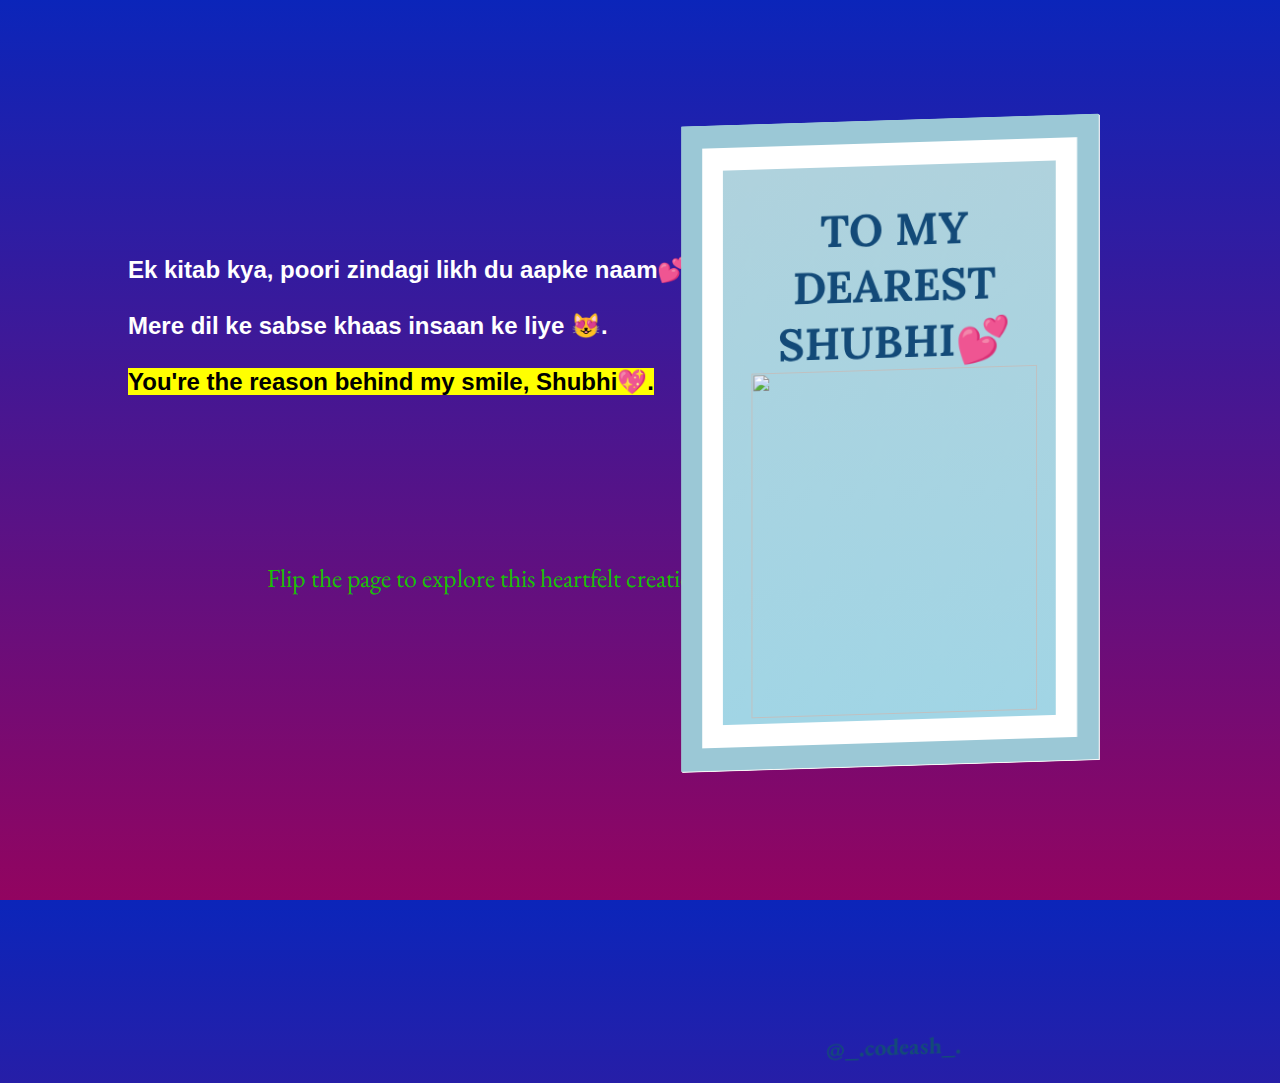
==== book.html @ 94b57025 "first commit" ====
<!DOCTYPE html>
<html lang="en">

<head>
    <meta charset="UTF-8" />
    <meta name="viewport" content="width=device-width, initial-scale=1.0" />
    <title>For You, Shubhi</title>
    <link rel="stylesheet" href="style.css" />
</head>

<body>
    <div class="motive">
        <h2>
            Ek kitab kya, poori zindagi likh du aapke naam💕<br /><br />
            Mere dil ke sabse khaas insaan ke liye 😻.<br /><br />
            <span>You're the reason behind my smile, Shubhi💖.</span>
        </h2>
    </div>
    <div class="instruction">Flip the page to explore this heartfelt creation.</div>
    <div class="book">
        <div class="cover-front page" onclick="movePage(this, 1)">
            <h1>To My Dearest Shubhi💕</h1>
            <img src="/IMG_5274.JPG" height="350" width="290" alt="" />
            <div class="hat"><i class="fa-pied-piper-hat fab"></i></div>
            <br /><br /><br /><br /><br />
            <h2>@_.codeash_.</h2>
        </div>
        <div class="cover-front page" onclick="movePage(this, 2)"></div>
        <div class="text-page page" onclick="movePage(this, 3)">
            <p>Dear Shubhi, this is specially for you 🤞💖</p>
            <p>
                "Har lamha jo aapke saath bita ho, woh mere liye kisi khubsurat kahani ke jaise hai. 🥹<br />
                Zindagi ke iss safar mein, kya aap mujhe apna humsafar banane ka mauka denge? 🫀💕"
            </p>
            <iframe width="360" height="215" src="https://www.youtube.com/embed/_iktURk0X-A?si=VjSw03MWgZimF5ju"
                title="YouTube video player" frameborder="0"
                allow="accelerometer; autoplay; clipboard-write; encrypted-media; gyroscope; picture-in-picture; web-share"
                referrerpolicy="strict-origin-when-cross-origin" allowfullscreen></iframe>
            <br /><br />
            <p>Note: Play the video and feel the moment before reading further.</p>
            <br /><br /><br />
            <p>Turn the page for more...</p>
        </div>
        <div class="text-page page" onclick="movePage(this, 4)">
            <p>
                Aapke aane se meri zindagi mein khushi ki lehar aayi hai.<br />
                Kabhi socha nahi tha ki aap mere dil ke itne kareeb ho jaoge 🥹.<br />
                Shubhi, tum meri zindagi ki sabse special person ho! 💕
            </p>
            <p>
                Tumse baat karna mera din banata hai aur muskurana aur aasaan ho jata hai. 🤞<br />
                Tum meri duniya ho, aur mein hamesha tumhare saath khush rehna chahta hoon 😭💖.
            </p>
        </div>
        <div class="text-page page" onclick="movePage(this, 5)">
            <p>
                Ek chhoti si shayari: <br />
                "Aapke muskaan ki roshni mere dil ko roshan karti hai,<br />
                Kya aap meri kahani ka hamesha ka hissa banengi?" 😘
            </p>
            <p>
                Tumse baat karke lagta hai jaise ek nayi duniya mil gayi hai.<br />
                Tumhare bina ab zindagi adhoori lagti hai, Shubhi. 💕
            </p>
            <p>
                Tum meri duniya ho, aur hamesha rahogi. ❤️
            </p>
        </div>
        <div class="text-page page" onclick="movePage(this, 6)">
            <p>
                Tum meri zindagi ka sabse anmol hissa ho, Shubhi.<br />
                Aapka hona meri duniya ko pura karta hai. 🥺💕<br />
                Mere dil mein aap hamesha ke liye ho. ❤️
            </p>
            <p>
                Tumhari muskaan ke bina, meri duniya adhoori lagti hai.<br />
                Aap mere liye sab kuch ho aur hamesha rahogi. 🤞💖
            </p>
        </div>
        <div class="text-page page">
            <p>
                Shubhi, ek baat yaad rakhna—mein hamesha tumhara saath dunga.<br />
                Tum meri khushi ho, meri zindagi ho, aur mera sab kuch ho. ❤️
            </p>
            <p>.....This is not the end, but just the beginning.</p>
            <h2>Shubhi ji, will you accept my love? 🥹</h2>
            <h2>Please reply and make my day. ❤️</h2>
            <br />
            <img src="https://media.tenor.com/zGm5acSjHCIAAAAM/cat-begging.gif" />
            <button id="botao1">Yes, Sanjuuu🥺</button>
        </div>
        <div class="page"></div>
        <!-- Additional blank pages -->
    </div>
    <script>
        document.getElementById("botao1").addEventListener("click", function () {
            alert("You're always in my heart, Shubhi❤️. Drop me a message whenever you're free.");
        });
    </script>
    <script src="script.js"></script>
</body>

</html>
---- style.css ----
@import url("https://fonts.googleapis.com/css2?family=Lora&display=swap");
@import url("https://fonts.googleapis.com/css2?family=EB+Garamond&display=swap");

* {
    margin: 0;
    box-sizing: border-box;
}

.instruction,
.book {
    position: absolute;
    top: 50%;
    left: 50%;
    transform: translate(-50%, -50%);
}

body {
    width: 100%;
    height: 100vh;
    /* min-width: 900px;
  min-height: 700px; */
    background: linear-gradient(rgba(2, 29, 183, 0.963), rgb(146, 4, 96));
    position: relative;
}

#botao1 {
    background: rgba(68, 166, 158, 0.406);
    color: white;
    padding: 10px;
    margin-top: 60px;
}

.motive {
    margin-left: 10%;
    padding-top: 20%;
    color: white;
    font-family: Arial, Helvetica, sans-serif;
}

.motive span {
    background: yellow;
    color: black;
}

.book {
    width: 930px;
    height: 654.5px;
    transform: translate(-50%, -50%) rotatex(10deg) rotatey(-10deg);
    transform-style: preserve-3d;
}

.page {
    width: 423.5px;
    height: 654.5px;
    background: #84ca14;
    position: absolute;
    top: 0;
    right: 0;
    transition: transform 1s;
}

.page:nth-child(1) {
    padding: 5% 4% 4% 5%;
    transform-origin: 0% 50%;
    transform: translatez(-1px);
    background: #011217;
}

.left-side:nth-child(1) {
    transform: translatez(1px) rotatey(-180deg);
}

.page:nth-child(2) {
    padding: 5% 5% 4% 4%;
    transform-origin: 100% 50%;
    transform: translatez(-2px) scalex(-1) translatex(100%);
    background: #9bc8d6;
}

.left-side:nth-child(2) {
    transform: translatez(2px) scalex(-1) translatex(100%) rotatey(180deg);
}

.page:nth-child(3) {
    padding: 5% 4% 4% 5%;
    transform-origin: 0% 50%;
    transform: translatez(-3px);
    background: #f5f5f5;
}

.left-side:nth-child(3) {
    transform: translatez(3px) rotatey(-180deg);
}

.page:nth-child(4) {
    padding: 5% 5% 4% 4%;
    transform-origin: 100% 50%;
    transform: translatez(-4px) scalex(-1) translatex(100%);
    background: #f5f5f5;
}

.left-side:nth-child(4) {
    transform: translatez(4px) scalex(-1) translatex(100%) rotatey(180deg);
}

.page:nth-child(5) {
    padding: 5% 4% 4% 5%;
    transform-origin: 0% 50%;
    transform: translatez(-5px);
    background: #f5f5f5;
}

.left-side:nth-child(5) {
    transform: translatez(5px) rotatey(-180deg);
}

.page:nth-child(6) {
    padding: 5% 5% 4% 4%;
    transform-origin: 100% 50%;
    transform: translatez(-6px) scalex(-1) translatex(100%);
    background: #f5f5f5;
}

.left-side:nth-child(6) {
    transform: translatez(6px) scalex(-1) translatex(100%) rotatey(180deg);
}

.page:nth-child(7) {
    padding: 5% 4% 4% 5%;
    transform-origin: 0% 50%;
    transform: translatez(-7px);
    background: #f5f5f5;
}

.left-side:nth-child(7) {
    transform: translatez(7px) rotatey(-180deg);
}

.page:nth-child(8) {
    padding: 5% 5% 4% 4%;
    transform-origin: 100% 50%;
    transform: translatez(-8px) scalex(-1) translatex(100%);
    background: #f5f5f5;
}

.left-side:nth-child(8) {
    transform: translatez(8px) scalex(-1) translatex(100%) rotatey(180deg);
}

.page:nth-child(9) {
    padding: 5% 4% 4% 5%;
    transform-origin: 0% 50%;
    transform: translatez(-9px);
    background: #f5f5f5;
}

.left-side:nth-child(9) {
    transform: translatez(9px) rotatey(-180deg);
}

.page:nth-child(10) {
    padding: 5% 5% 4% 4%;
    transform-origin: 100% 50%;
    transform: translatez(-10px) scalex(-1) translatex(100%);
    background: #ccc;
}

.left-side:nth-child(10) {
    transform: translatez(10px) scalex(-1) translatex(100%) rotatey(180deg);
}

.page:nth-child(11) {
    padding: 5% 4% 4% 5%;
    transform-origin: 0% 50%;
    transform: translatez(-11px);
    background: #ccc;
}

.left-side:nth-child(11) {
    transform: translatez(11px) rotatey(-180deg);
}

.page:nth-child(12) {
    padding: 5% 5% 4% 4%;
    transform-origin: 100% 50%;
    transform: translatez(-12px) scalex(-1) translatex(100%);
    background: #ccc;
}

.left-side:nth-child(12) {
    transform: translatez(12px) scalex(-1) translatex(100%) rotatey(180deg);
}

.page:nth-child(13) {
    padding: 5% 4% 4% 5%;
    transform-origin: 0% 50%;
    transform: translatez(-13px);
    background: #ccc;
}

.left-side:nth-child(13) {
    transform: translatez(13px) rotatey(-180deg);
}

.page:nth-child(14) {
    padding: 5% 5% 4% 4%;
    transform-origin: 100% 50%;
    transform: translatez(-14px) scalex(-1) translatex(100%);
    background: #ccc;
}

.left-side:nth-child(14) {
    transform: translatez(14px) scalex(-1) translatex(100%) rotatey(180deg);
}

.page:nth-child(15) {
    padding: 5% 4% 4% 5%;
    transform-origin: 0% 50%;
    transform: translatez(-15px);
    background: #ccc;
}

.left-side:nth-child(15) {
    transform: translatez(15px) rotatey(-180deg);
}

::selection {
    color: rgb(0, 0, 0);
    background: yellow;
}

.page:nth-child(16) {
    padding: 5% 5% 4% 4%;
    transform-origin: 100% 50%;
    transform: translatez(-16px) scalex(-1) translatex(100%);
    background: #ccc;
}

.left-side:nth-child(16) {
    transform: translatez(16px) scalex(-1) translatex(100%) rotatey(180deg);
}

.page:nth-child(17) {
    padding: 5% 4% 4% 5%;
    transform-origin: 0% 50%;
    transform: translatez(-17px);
    background: #ccc;
}

.left-side:nth-child(17) {
    transform: translatez(17px) rotatey(-180deg);
}

.page:nth-child(18) {
    padding: 5% 5% 4% 4%;
    transform-origin: 100% 50%;
    transform: translatez(-18px) scalex(-1) translatex(100%);
    background: #ccc;
}

.left-side:nth-child(18) {
    transform: translatez(18px) scalex(-1) translatex(100%) rotatey(180deg);
}

.page:nth-child(19) {
    padding: 5% 4% 4% 5%;
    transform-origin: 0% 50%;
    transform: translatez(-19px);
    background: #ccc;
}

.left-side:nth-child(19) {
    transform: translatez(19px) rotatey(-180deg);
}

.page:nth-child(20) {
    padding: 5% 5% 4% 4%;
    transform-origin: 100% 50%;
    transform: translatez(-20px) scalex(-1) translatex(100%);
    background: #f5f5f5;
}

.left-side:nth-child(20) {
    transform: translatez(20px) scalex(-1) translatex(100%) rotatey(180deg);
}

.page:nth-child(21) {
    padding: 5% 4% 4% 5%;
    transform-origin: 0% 50%;
    transform: translatez(-21px);
    background: #f5f5f5;
}

.left-side:nth-child(21) {
    transform: translatez(21px) rotatey(-180deg);
}

.page:nth-child(22) {
    padding: 5% 5% 4% 4%;
    transform-origin: 100% 50%;
    transform: translatez(-22px) scalex(-1) translatex(100%);
    background: #f5f5f5;
}

.left-side:nth-child(22) {
    transform: translatez(22px) scalex(-1) translatex(100%) rotatey(180deg);
}

.page:nth-child(23) {
    padding: 5% 4% 4% 5%;
    transform-origin: 0% 50%;
    transform: translatez(-23px);
    background: #f5f5f5;
}

.left-side:nth-child(23) {
    transform: translatez(23px) rotatey(-180deg);
}

.page:nth-child(24) {
    padding: 5% 5% 4% 4%;
    transform-origin: 100% 50%;
    transform: translatez(-24px) scalex(-1) translatex(100%);
    background: #f5f5f5;
}

.left-side:nth-child(24) {
    transform: translatez(24px) scalex(-1) translatex(100%) rotatey(180deg);
}

.page:nth-child(25) {
    padding: 5% 4% 4% 5%;
    transform-origin: 0% 50%;
    transform: translatez(-25px);
    background: #f5f5f5;
}

.left-side:nth-child(25) {
    transform: translatez(25px) rotatey(-180deg);
}

.page:nth-child(26) {
    padding: 5% 5% 4% 4%;
    transform-origin: 100% 50%;
    transform: translatez(-26px) scalex(-1) translatex(100%);
    background: #f5f5f5;
}

.left-side:nth-child(26) {
    transform: translatez(26px) scalex(-1) translatex(100%) rotatey(180deg);
}

.page:nth-child(27) {
    padding: 5% 4% 4% 5%;
    transform-origin: 0% 50%;
    transform: translatez(-27px);
    background: #f5f5f5;
}

.left-side:nth-child(27) {
    transform: translatez(27px) rotatey(-180deg);
}

.page:nth-child(28) {
    padding: 5% 5% 4% 4%;
    transform-origin: 100% 50%;
    transform: translatez(-28px) scalex(-1) translatex(100%);
    background: #f5f5f5;
}

.left-side:nth-child(28) {
    transform: translatez(28px) scalex(-1) translatex(100%) rotatey(180deg);
}

.page:nth-child(29) {
    padding: 5% 4% 4% 5%;
    transform-origin: 0% 50%;
    transform: translatez(-29px);
    background: #f5f5f5;
}

.left-side:nth-child(29) {
    transform: translatez(29px) rotatey(-180deg);
}

.page:nth-child(30) {
    padding: 5% 5% 4% 4%;
    transform-origin: 100% 50%;
    transform: translatez(-30px) scalex(-1) translatex(100%);
    background: #ccc;
}

.left-side:nth-child(30) {
    transform: translatez(30px) scalex(-1) translatex(100%) rotatey(180deg);
}

.page:nth-child(31) {
    padding: 5% 4% 4% 5%;
    transform-origin: 0% 50%;
    transform: translatez(-31px);
    background: #ccc;
}

.left-side:nth-child(31) {
    transform: translatez(31px) rotatey(-180deg);
}

.page:nth-child(32) {
    padding: 5% 5% 4% 4%;
    transform-origin: 100% 50%;
    transform: translatez(-32px) scalex(-1) translatex(100%);
    background: #ccc;
}

.left-side:nth-child(32) {
    transform: translatez(32px) scalex(-1) translatex(100%) rotatey(180deg);
}

.page:nth-child(33) {
    padding: 5% 4% 4% 5%;
    transform-origin: 0% 50%;
    transform: translatez(-33px);
    background: #ccc;
}

.left-side:nth-child(33) {
    transform: translatez(33px) rotatey(-180deg);
}

.page:nth-child(34) {
    padding: 5% 5% 4% 4%;
    transform-origin: 100% 50%;
    transform: translatez(-34px) scalex(-1) translatex(100%);
    background: #ccc;
}

.left-side:nth-child(34) {
    transform: translatez(34px) scalex(-1) translatex(100%) rotatey(180deg);
}

.page:nth-child(35) {
    padding: 5% 4% 4% 5%;
    transform-origin: 0% 50%;
    transform: translatez(-35px);
    background: #ccc;
}

.left-side:nth-child(35) {
    transform: translatez(35px) rotatey(-180deg);
}

.page:nth-child(36) {
    padding: 5% 5% 4% 4%;
    transform-origin: 100% 50%;
    transform: translatez(-36px) scalex(-1) translatex(100%);
    background: #ccc;
}

.left-side:nth-child(36) {
    transform: translatez(36px) scalex(-1) translatex(100%) rotatey(180deg);
}

.page:nth-child(37) {
    padding: 5% 4% 4% 5%;
    transform-origin: 0% 50%;
    transform: translatez(-37px);
    background: #ccc;
}

.left-side:nth-child(37) {
    transform: translatez(37px) rotatey(-180deg);
}

.page:nth-child(38) {
    padding: 5% 5% 4% 4%;
    transform-origin: 100% 50%;
    transform: translatez(-38px) scalex(-1) translatex(100%);
    background: #ccc;
}

.left-side:nth-child(38) {
    transform: translatez(38px) scalex(-1) translatex(100%) rotatey(180deg);
}

.page:nth-child(39) {
    padding: 5% 4% 4% 5%;
    transform-origin: 0% 50%;
    transform: translatez(-39px);
    background: #ccc;
}

.left-side:nth-child(39) {
    transform: translatez(39px) rotatey(-180deg);
}

.page:nth-child(40) {
    padding: 5% 5% 4% 4%;
    transform-origin: 100% 50%;
    transform: translatez(-40px) scalex(-1) translatex(100%);
    background: #f5f5f5;
}

.left-side:nth-child(40) {
    transform: translatez(40px) scalex(-1) translatex(100%) rotatey(180deg);
}

.page:nth-child(41) {
    padding: 5% 4% 4% 5%;
    transform-origin: 0% 50%;
    transform: translatez(-41px);
    background: #f5f5f5;
}

.left-side:nth-child(41) {
    transform: translatez(41px) rotatey(-180deg);
}

.page:nth-child(42) {
    padding: 5% 5% 4% 4%;
    transform-origin: 100% 50%;
    transform: translatez(-42px) scalex(-1) translatex(100%);
    background: #f5f5f5;
}

.left-side:nth-child(42) {
    transform: translatez(42px) scalex(-1) translatex(100%) rotatey(180deg);
}

.page:nth-child(43) {
    padding: 5% 4% 4% 5%;
    transform-origin: 0% 50%;
    transform: translatez(-43px);
    background: #f5f5f5;
}

.left-side:nth-child(43) {
    transform: translatez(43px) rotatey(-180deg);
}

.page:nth-child(44) {
    padding: 5% 5% 4% 4%;
    transform-origin: 100% 50%;
    transform: translatez(-44px) scalex(-1) translatex(100%);
    background: #f5f5f5;
}

.left-side:nth-child(44) {
    transform: translatez(44px) scalex(-1) translatex(100%) rotatey(180deg);
}

.page:nth-child(45) {
    padding: 5% 4% 4% 5%;
    transform-origin: 0% 50%;
    transform: translatez(-45px);
    background: #f5f5f5;
}

.left-side:nth-child(45) {
    transform: translatez(45px) rotatey(-180deg);
}

.page:nth-child(46) {
    padding: 5% 5% 4% 4%;
    transform-origin: 100% 50%;
    transform: translatez(-46px) scalex(-1) translatex(100%);
    background: #f5f5f5;
}

.left-side:nth-child(46) {
    transform: translatez(46px) scalex(-1) translatex(100%) rotatey(180deg);
}

.page:nth-child(47) {
    padding: 5% 4% 4% 5%;
    transform-origin: 0% 50%;
    transform: translatez(-47px);
    background: #f5f5f5;
}

.left-side:nth-child(47) {
    transform: translatez(47px) rotatey(-180deg);
}

.page:nth-child(48) {
    padding: 5% 5% 4% 4%;
    transform-origin: 100% 50%;
    transform: translatez(-48px) scalex(-1) translatex(100%);
    background: #f5f5f5;
}

.left-side:nth-child(48) {
    transform: translatez(48px) scalex(-1) translatex(100%) rotatey(180deg);
}

.page:nth-child(49) {
    padding: 5% 4% 4% 5%;
    transform-origin: 0% 50%;
    transform: translatez(-49px);
    background: #f5f5f5;
}

.left-side:nth-child(49) {
    transform: translatez(49px) rotatey(-180deg);
}

.page:nth-child(50) {
    padding: 5% 5% 4% 4%;
    transform-origin: 100% 50%;
    transform: translatez(-50px) scalex(-1) translatex(100%);
    background: #ccc;
}

.left-side:nth-child(50) {
    transform: translatez(50px) scalex(-1) translatex(100%) rotatey(180deg);
}

.page:nth-child(51) {
    padding: 5% 4% 4% 5%;
    transform-origin: 0% 50%;
    transform: translatez(-51px);
    background: #ccc;
}

.left-side:nth-child(51) {
    transform: translatez(51px) rotatey(-180deg);
}

.page:nth-child(52) {
    padding: 5% 5% 4% 4%;
    transform-origin: 100% 50%;
    transform: translatez(-52px) scalex(-1) translatex(100%);
    background: #ccc;
}

.left-side:nth-child(52) {
    transform: translatez(52px) scalex(-1) translatex(100%) rotatey(180deg);
}

.page:nth-child(53) {
    padding: 5% 4% 4% 5%;
    transform-origin: 0% 50%;
    transform: translatez(-53px);
    background: #ccc;
}

.left-side:nth-child(53) {
    transform: translatez(53px) rotatey(-180deg);
}

.page:nth-child(54) {
    padding: 5% 5% 4% 4%;
    transform-origin: 100% 50%;
    transform: translatez(-54px) scalex(-1) translatex(100%);
    background: #ccc;
}

.left-side:nth-child(54) {
    transform: translatez(54px) scalex(-1) translatex(100%) rotatey(180deg);
}

.page:nth-child(55) {
    padding: 5% 4% 4% 5%;
    transform-origin: 0% 50%;
    transform: translatez(-55px);
    background: #ccc;
}

.left-side:nth-child(55) {
    transform: translatez(55px) rotatey(-180deg);
}

.page:nth-child(56) {
    padding: 5% 5% 4% 4%;
    transform-origin: 100% 50%;
    transform: translatez(-56px) scalex(-1) translatex(100%);
    background: #ccc;
}

.left-side:nth-child(56) {
    transform: translatez(56px) scalex(-1) translatex(100%) rotatey(180deg);
}

.page:nth-child(57) {
    padding: 5% 4% 4% 5%;
    transform-origin: 0% 50%;
    transform: translatez(-57px);
    background: #ccc;
}

.left-side:nth-child(57) {
    transform: translatez(57px) rotatey(-180deg);
}

.page:nth-child(58) {
    padding: 5% 5% 4% 4%;
    transform-origin: 100% 50%;
    transform: translatez(-58px) scalex(-1) translatex(100%);
    background: #ccc;
}

.left-side:nth-child(58) {
    transform: translatez(58px) scalex(-1) translatex(100%) rotatey(180deg);
}

.page:nth-child(59) {
    padding: 5% 4% 4% 5%;
    transform-origin: 0% 50%;
    transform: translatez(-59px);
    background: #ccc;
}

.left-side:nth-child(59) {
    transform: translatez(59px) rotatey(-180deg);
}

.page:nth-child(60) {
    padding: 5% 5% 4% 4%;
    transform-origin: 100% 50%;
    transform: translatez(-60px) scalex(-1) translatex(100%);
    background: #f5f5f5;
}

.left-side:nth-child(60) {
    transform: translatez(60px) scalex(-1) translatex(100%) rotatey(180deg);
}

.page:nth-child(61) {
    padding: 5% 4% 4% 5%;
    transform-origin: 0% 50%;
    transform: translatez(-61px);
    background: #f5f5f5;
}

.left-side:nth-child(61) {
    transform: translatez(61px) rotatey(-180deg);
}

.page:nth-child(62) {
    padding: 5% 5% 4% 4%;
    transform-origin: 100% 50%;
    transform: translatez(-62px) scalex(-1) translatex(100%);
    background: #f5f5f5;
}

.left-side:nth-child(62) {
    transform: translatez(62px) scalex(-1) translatex(100%) rotatey(180deg);
}

.page:nth-child(63) {
    padding: 5% 4% 4% 5%;
    transform-origin: 0% 50%;
    transform: translatez(-63px);
    background: #f5f5f5;
}

.left-side:nth-child(63) {
    transform: translatez(63px) rotatey(-180deg);
}

.page:nth-child(64) {
    padding: 5% 5% 4% 4%;
    transform-origin: 100% 50%;
    transform: translatez(-64px) scalex(-1) translatex(100%);
    background: #f5f5f5;
}

.left-side:nth-child(64) {
    transform: translatez(64px) scalex(-1) translatex(100%) rotatey(180deg);
}

.page:nth-child(65) {
    padding: 5% 4% 4% 5%;
    transform-origin: 0% 50%;
    transform: translatez(-65px);
    background: #f5f5f5;
}

.left-side:nth-child(65) {
    transform: translatez(65px) rotatey(-180deg);
}

.page:nth-child(66) {
    padding: 5% 5% 4% 4%;
    transform-origin: 100% 50%;
    transform: translatez(-66px) scalex(-1) translatex(100%);
    background: #f5f5f5;
}

.left-side:nth-child(66) {
    transform: translatez(66px) scalex(-1) translatex(100%) rotatey(180deg);
}

.page:nth-child(67) {
    padding: 5% 4% 4% 5%;
    transform-origin: 0% 50%;
    transform: translatez(-67px);
    background: #f5f5f5;
}

.left-side:nth-child(67) {
    transform: translatez(67px) rotatey(-180deg);
}

.page:nth-child(68) {
    padding: 5% 5% 4% 4%;
    transform-origin: 100% 50%;
    transform: translatez(-68px) scalex(-1) translatex(100%);
    background: #f5f5f5;
}

.left-side:nth-child(68) {
    transform: translatez(68px) scalex(-1) translatex(100%) rotatey(180deg);
}

.page:nth-child(69) {
    padding: 5% 4% 4% 5%;
    transform-origin: 0% 50%;
    transform: translatez(-69px);
    background: #f5f5f5;
}

.left-side:nth-child(69) {
    transform: translatez(69px) rotatey(-180deg);
}

.page:nth-child(70) {
    padding: 5% 5% 4% 4%;
    transform-origin: 100% 50%;
    transform: translatez(-70px) scalex(-1) translatex(100%);
    background: #ccc;
}

.left-side:nth-child(70) {
    transform: translatez(70px) scalex(-1) translatex(100%) rotatey(180deg);
}

.page:nth-child(71) {
    padding: 5% 4% 4% 5%;
    transform-origin: 0% 50%;
    transform: translatez(-71px);
    background: #ccc;
}

.left-side:nth-child(71) {
    transform: translatez(71px) rotatey(-180deg);
}

.page:nth-child(72) {
    padding: 5% 5% 4% 4%;
    transform-origin: 100% 50%;
    transform: translatez(-72px) scalex(-1) translatex(100%);
    background: #ccc;
}

.left-side:nth-child(72) {
    transform: translatez(72px) scalex(-1) translatex(100%) rotatey(180deg);
}

.page:nth-child(73) {
    padding: 5% 4% 4% 5%;
    transform-origin: 0% 50%;
    transform: translatez(-73px);
    background: #ccc;
}

.left-side:nth-child(73) {
    transform: translatez(73px) rotatey(-180deg);
}

.page:nth-child(74) {
    padding: 5% 5% 4% 4%;
    transform-origin: 100% 50%;
    transform: translatez(-74px) scalex(-1) translatex(100%);
    background: #ccc;
}

.left-side:nth-child(74) {
    transform: translatez(74px) scalex(-1) translatex(100%) rotatey(180deg);
}

.page:nth-child(75) {
    padding: 5% 4% 4% 5%;
    transform-origin: 0% 50%;
    transform: translatez(-75px);
    background: #ccc;
}

.left-side:nth-child(75) {
    transform: translatez(75px) rotatey(-180deg);
}

.page:nth-child(76) {
    padding: 5% 5% 4% 4%;
    transform-origin: 100% 50%;
    transform: translatez(-76px) scalex(-1) translatex(100%);
    background: #ccc;
}

.left-side:nth-child(76) {
    transform: translatez(76px) scalex(-1) translatex(100%) rotatey(180deg);
}

.page:nth-child(77) {
    padding: 5% 4% 4% 5%;
    transform-origin: 0% 50%;
    transform: translatez(-77px);
    background: #ccc;
}

.left-side:nth-child(77) {
    transform: translatez(77px) rotatey(-180deg);
}

.page:nth-child(78) {
    padding: 5% 5% 4% 4%;
    transform-origin: 100% 50%;
    transform: translatez(-78px) scalex(-1) translatex(100%);
    background: #ccc;
}

.left-side:nth-child(78) {
    transform: translatez(78px) scalex(-1) translatex(100%) rotatey(180deg);
}

.page:nth-child(79) {
    padding: 5% 4% 4% 5%;
    transform-origin: 0% 50%;
    transform: translatez(-79px);
    background: #ccc;
}

.left-side:nth-child(79) {
    transform: translatez(79px) rotatey(-180deg);
}

.page:nth-child(80) {
    padding: 5% 5% 4% 4%;
    transform-origin: 100% 50%;
    transform: translatez(-80px) scalex(-1) translatex(100%);
    background: #f5f5f5;
}

.left-side:nth-child(80) {
    transform: translatez(80px) scalex(-1) translatex(100%) rotatey(180deg);
}

.page:nth-child(81) {
    padding: 5% 4% 4% 5%;
    transform-origin: 0% 50%;
    transform: translatez(-81px);
    background: #f5f5f5;
}

.left-side:nth-child(81) {
    transform: translatez(81px) rotatey(-180deg);
}

.page:nth-child(82) {
    padding: 5% 5% 4% 4%;
    transform-origin: 100% 50%;
    transform: translatez(-82px) scalex(-1) translatex(100%);
    background: #f5f5f5;
}

.left-side:nth-child(82) {
    transform: translatez(82px) scalex(-1) translatex(100%) rotatey(180deg);
}

.page:nth-child(83) {
    padding: 5% 4% 4% 5%;
    transform-origin: 0% 50%;
    transform: translatez(-83px);
    background: #f5f5f5;
}

.left-side:nth-child(83) {
    transform: translatez(83px) rotatey(-180deg);
}

.page:nth-child(84) {
    padding: 5% 5% 4% 4%;
    transform-origin: 100% 50%;
    transform: translatez(-84px) scalex(-1) translatex(100%);
    background: #f5f5f5;
}

.left-side:nth-child(84) {
    transform: translatez(84px) scalex(-1) translatex(100%) rotatey(180deg);
}

.page:nth-child(85) {
    padding: 5% 4% 4% 5%;
    transform-origin: 0% 50%;
    transform: translatez(-85px);
    background: #f5f5f5;
}

.left-side:nth-child(85) {
    transform: translatez(85px) rotatey(-180deg);
}

.page:nth-child(86) {
    padding: 5% 5% 4% 4%;
    transform-origin: 100% 50%;
    transform: translatez(-86px) scalex(-1) translatex(100%);
    background: #f5f5f5;
}

.left-side:nth-child(86) {
    transform: translatez(86px) scalex(-1) translatex(100%) rotatey(180deg);
}

.page:nth-child(87) {
    padding: 5% 4% 4% 5%;
    transform-origin: 0% 50%;
    transform: translatez(-87px);
    background: #f5f5f5;
}

.left-side:nth-child(87) {
    transform: translatez(87px) rotatey(-180deg);
}

.page:nth-child(88) {
    padding: 5% 5% 4% 4%;
    transform-origin: 100% 50%;
    transform: translatez(-88px) scalex(-1) translatex(100%);
    background: #f5f5f5;
}

.left-side:nth-child(88) {
    transform: translatez(88px) scalex(-1) translatex(100%) rotatey(180deg);
}

.page:nth-child(89) {
    padding: 5% 4% 4% 5%;
    transform-origin: 0% 50%;
    transform: translatez(-89px);
    background: #f5f5f5;
}

.left-side:nth-child(89) {
    transform: translatez(89px) rotatey(-180deg);
}

.page:nth-child(90) {
    padding: 5% 5% 4% 4%;
    transform-origin: 100% 50%;
    transform: translatez(-90px) scalex(-1) translatex(100%);
    background: #ccc;
}

.left-side:nth-child(90) {
    transform: translatez(90px) scalex(-1) translatex(100%) rotatey(180deg);
}

.page:nth-child(91) {
    padding: 5% 4% 4% 5%;
    transform-origin: 0% 50%;
    transform: translatez(-91px);
    background: #ccc;
}

.left-side:nth-child(91) {
    transform: translatez(91px) rotatey(-180deg);
}

.page:nth-child(92) {
    padding: 5% 5% 4% 4%;
    transform-origin: 100% 50%;
    transform: translatez(-92px) scalex(-1) translatex(100%);
    background: #ccc;
}

.left-side:nth-child(92) {
    transform: translatez(92px) scalex(-1) translatex(100%) rotatey(180deg);
}

.page:nth-child(93) {
    padding: 5% 4% 4% 5%;
    transform-origin: 0% 50%;
    transform: translatez(-93px);
    background: #ccc;
}

.left-side:nth-child(93) {
    transform: translatez(93px) rotatey(-180deg);
}

.page:nth-child(94) {
    padding: 5% 5% 4% 4%;
    transform-origin: 100% 50%;
    transform: translatez(-94px) scalex(-1) translatex(100%);
    background: #ccc;
}

.left-side:nth-child(94) {
    transform: translatez(94px) scalex(-1) translatex(100%) rotatey(180deg);
}

.page:nth-child(95) {
    padding: 5% 4% 4% 5%;
    transform-origin: 0% 50%;
    transform: translatez(-95px);
    background: #ccc;
}

.left-side:nth-child(95) {
    transform: translatez(95px) rotatey(-180deg);
}

.page:nth-child(96) {
    padding: 5% 5% 4% 4%;
    transform-origin: 100% 50%;
    transform: translatez(-96px) scalex(-1) translatex(100%);
    background: #ccc;
}

.left-side:nth-child(96) {
    transform: translatez(96px) scalex(-1) translatex(100%) rotatey(180deg);
}

.page:nth-child(97) {
    padding: 5% 4% 4% 5%;
    transform-origin: 0% 50%;
    transform: translatez(-97px);
    background: #ccc;
}

.left-side:nth-child(97) {
    transform: translatez(97px) rotatey(-180deg);
}

.page:nth-child(98) {
    padding: 5% 5% 4% 4%;
    transform-origin: 100% 50%;
    transform: translatez(-98px) scalex(-1) translatex(100%);
    background: #ccc;
}

.left-side:nth-child(98) {
    transform: translatez(98px) scalex(-1) translatex(100%) rotatey(180deg);
}

.page:nth-child(99) {
    padding: 5% 4% 4% 5%;
    transform-origin: 0% 50%;
    transform: translatez(-99px);
    background: #ccc;
}

.left-side:nth-child(99) {
    transform: translatez(99px) rotatey(-180deg);
}

.page:nth-child(100) {
    padding: 5% 5% 4% 4%;
    transform-origin: 100% 50%;
    transform: translatez(-100px) scalex(-1) translatex(100%);
    background: #f5f5f5;
}

.left-side:nth-child(100) {
    transform: translatez(100px) scalex(-1) translatex(100%) rotatey(180deg);
}

.cover-front:nth-child(1) {
    text-align: center;
    background: linear-gradient(#afd2dd, #a1d5e5) 50% 50%/80% 86% no-repeat,
        linear-gradient(#ffffff, #ffffff) 50% 50%/90% 93% no-repeat,
        linear-gradient(#9bc8d6, #9bc8d6) no-repeat;
}

.cover-front:nth-child(1) h1 {
    font-family: "Lora", serif;
    font-size: 45px;
    color: #134a78;
    margin-top: 35px;
    text-transform: uppercase;
}

.cover-front:nth-child(1) h2 {
    font-family: "EB Garamond", serif;
    font-size: 24px;
    color: #134a78;
    position: relative;
    top: 40%;
}

.cover-front:nth-child(1) .hat {
    font-size: 100px;
    color: #134a78;
    position: relative;
    top: 3%;
}

p {
    margin-bottom: 4%;
    font-family: "EB Garamond", serif;
    font-size: 16px;
}

.page:nth-child(3) p:first-of-type:first-letter {
    font-size: 32px;
}

.instruction {
    left: calc(50% - 150px);
    font-size: 26px;
    font-family: "EB Garamond", serif;
    color: rgba(22, 199, 2, 0.998);
    box-sizing: border-box;
    border-radius: 2px solid red;
    padding: 10px 15px;
    margin-top: 10%;
}

@media screen and (max-width:500px) {
    body {
        width: 100vw;
    }

    .motive {
        position: relative;
        margin: 4%;
        padding-top: 2%;
        width: 100vw;

    }

    .instruction {
        position: relative;
        top: auto;
        left: 61%;
    }

    .book {
        position: relative;
        left: 48%;
        width: 95%;

        /* transform: translate(0%, 0%) rotatex(10deg) rotatey(-10deg);
  transform-style: preserve-3d; */
    }

    .page {
        width: 100%;
    }

    .video {
        width: 95%;
    }
}
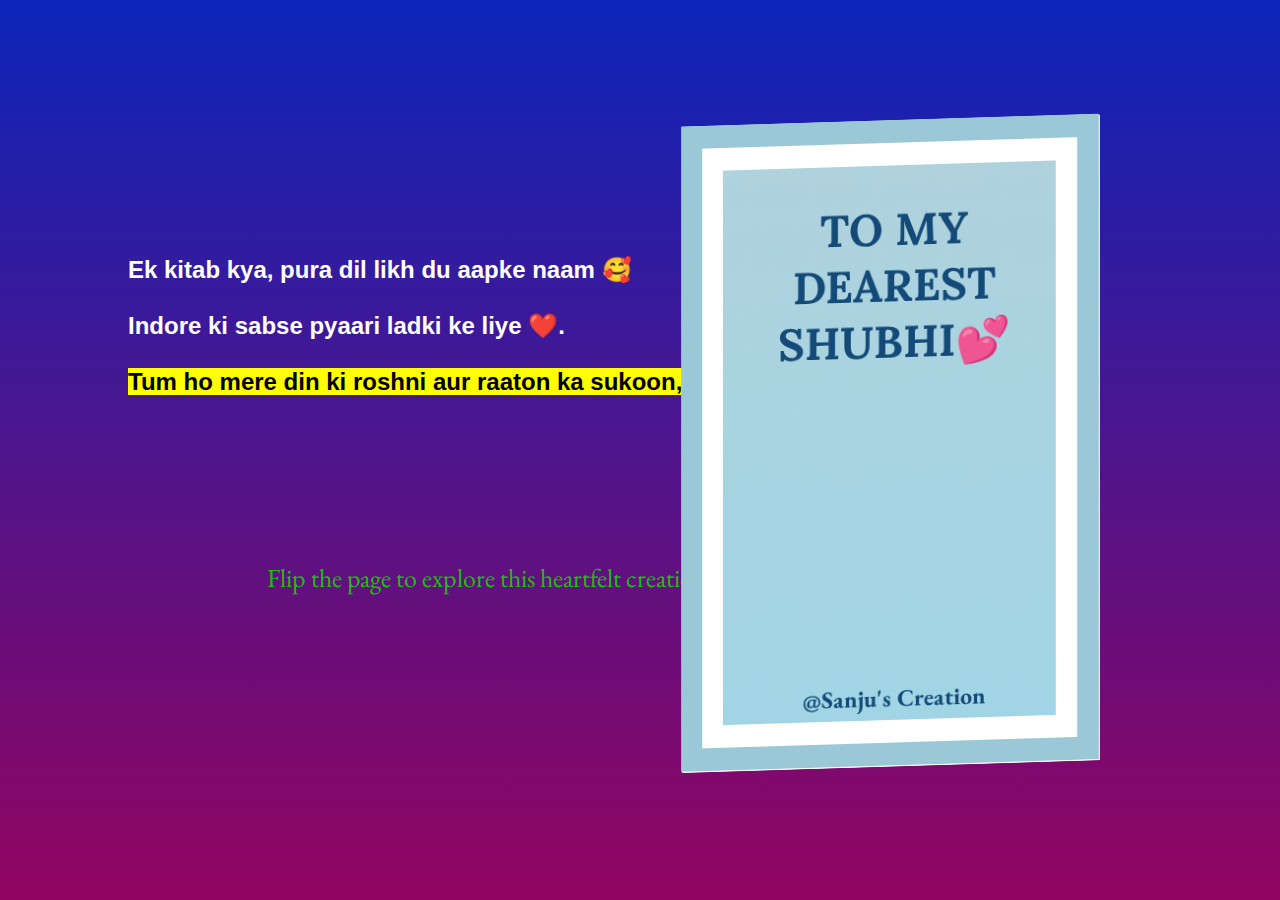
==== commit 33948c44: "add more page" ====
--- a/book.html
+++ b/book.html
@@ -11,26 +11,27 @@
 <body>
     <div class="motive">
         <h2>
-            Ek kitab kya, poori zindagi likh du aapke naam💕<br /><br />
-            Mere dil ke sabse khaas insaan ke liye 😻.<br /><br />
-            <span>You're the reason behind my smile, Shubhi💖.</span>
+            Ek kitab kya, pura dil likh du aapke naam 🥰<br /><br />
+            Indore ki sabse pyaari ladki ke liye ❤️.<br /><br />
+            <span>Tum ho mere din ki roshni aur raaton ka sukoon, Shubhi 💖.</span>
         </h2>
     </div>
     <div class="instruction">Flip the page to explore this heartfelt creation.</div>
     <div class="book">
         <div class="cover-front page" onclick="movePage(this, 1)">
             <h1>To My Dearest Shubhi💕</h1>
-            <img src="/IMG_5274.JPG" height="350" width="290" alt="" />
+            <!-- <img src="" height="350" width="290" alt="" /> -->
             <div class="hat"><i class="fa-pied-piper-hat fab"></i></div>
             <br /><br /><br /><br /><br />
-            <h2>@_.codeash_.</h2>
+            <h2>@Sanju's Creation</h2>
         </div>
         <div class="cover-front page" onclick="movePage(this, 2)"></div>
         <div class="text-page page" onclick="movePage(this, 3)">
             <p>Dear Shubhi, this is specially for you 🤞💖</p>
             <p>
-                "Har lamha jo aapke saath bita ho, woh mere liye kisi khubsurat kahani ke jaise hai. 🥹<br />
-                Zindagi ke iss safar mein, kya aap mujhe apna humsafar banane ka mauka denge? 🫀💕"
+                Aaj tak kisi se baat karke itna special feel nahi kiya jitna aapke saath karta hoon. ❤️<br />
+                Indore se jitni door ho, dil ke utne hi kareeb ho. 💕<br />
+                Kya aap hamesha ke liye mere saath rahna chahengi? 🫀
             </p>
             <iframe width="360" height="215" src="https://www.youtube.com/embed/_iktURk0X-A?si=VjSw03MWgZimF5ju"
                 title="YouTube video player" frameborder="0"
@@ -43,39 +44,46 @@
         </div>
         <div class="text-page page" onclick="movePage(this, 4)">
             <p>
-                Aapke aane se meri zindagi mein khushi ki lehar aayi hai.<br />
-                Kabhi socha nahi tha ki aap mere dil ke itne kareeb ho jaoge 🥹.<br />
-                Shubhi, tum meri zindagi ki sabse special person ho! 💕
+                Shubhi, tumhari baaton mein woh jaadu hai jo din banata hai. 😻<br />
+                Tumhara naam sunte hi chehre par muskaan aa jati hai. ❤️<br />
+                Kya tum mere saath ek naye safar ki shuruaat karogi? 💕
             </p>
             <p>
-                Tumse baat karna mera din banata hai aur muskurana aur aasaan ho jata hai. 🤞<br />
-                Tum meri duniya ho, aur mein hamesha tumhare saath khush rehna chahta hoon 😭💖.
-            </p>
+                Tum mere liye special ho, aur yeh kitab sirf tumhare liye hai. 🥹<br />
+                Aapka saath meri zindagi ko aur bhi khoobsurat banata hai.
         </div>
         <div class="text-page page" onclick="movePage(this, 5)">
             <p>
                 Ek chhoti si shayari: <br />
-                "Aapke muskaan ki roshni mere dil ko roshan karti hai,<br />
-                Kya aap meri kahani ka hamesha ka hissa banengi?" 😘
+                "Indore ki galiyon ki tarah ho tum, <br />
+                Har mod par ek nayi muskaan le aati ho tum." 🌟
             </p>
             <p>
-                Tumse baat karke lagta hai jaise ek nayi duniya mil gayi hai.<br />
-                Tumhare bina ab zindagi adhoori lagti hai, Shubhi. 💕
+                Tum mere din ki shuruaat ho aur raat ki akhir. 🥹<br />
+                Tumhare saath har moment perfect lagta hai. ❤️
             </p>
             <p>
-                Tum meri duniya ho, aur hamesha rahogi. ❤️
+                Shubhi, tum bas meri ho, aur hamesha rahogi. 💕
             </p>
         </div>
         <div class="text-page page" onclick="movePage(this, 6)">
             <p>
-                Tum meri zindagi ka sabse anmol hissa ho, Shubhi.<br />
-                Aapka hona meri duniya ko pura karta hai. 🥺💕<br />
-                Mere dil mein aap hamesha ke liye ho. ❤️
+                Tum meri duniya ho, Shubhi.<br />
+                Zindagi ke har pal mein tumhara hona ek blessing hai. 😍<br />
+                Tumhare bina sab kuch adhoora lagta hai. 💕
             </p>
             <p>
-                Tumhari muskaan ke bina, meri duniya adhoori lagti hai.<br />
-                Aap mere liye sab kuch ho aur hamesha rahogi. 🤞💖
+                "Shubhi, kya tum mujhe apne dil ka ek hissa banaogi?" ❤️<br />
+                Tumhari khushi meri priority hai, aur tum meri duniya ho.
             </p>
+        </div>
+        <div class="text-page page" onclick="movePage(this, 7)">
+            <p>
+            Remember our two-hour conversation? Every moment felt like a beautiful dream. Your laughter, your stories, and the way
+            you made me feel so special—I'll cherish it forever. And that sweet kiss you gave me, whispering 'sweetheart'—it was the
+            most magical moment of my life. I can't wait to create more memories with you, my love. 💖
+            </p>
+            
         </div>
         <div class="text-page page">
             <p>
@@ -100,4 +108,6 @@
     <script src="script.js"></script>
 </body>
 
+</html>
+
 </html>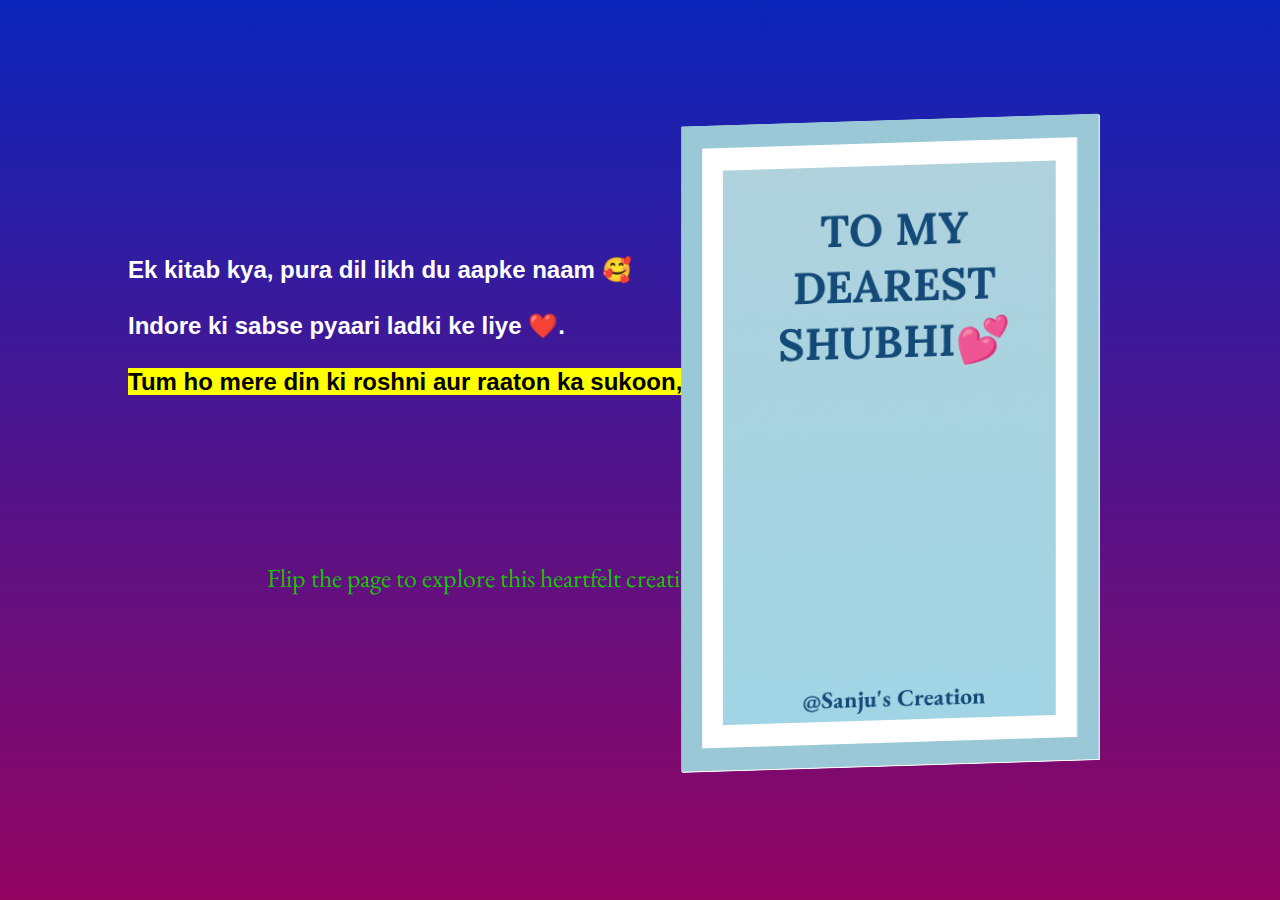
==== commit dbfcd68f: "first commit" ====
--- a/book.html
+++ b/book.html
@@ -77,14 +77,7 @@
                 Tumhari khushi meri priority hai, aur tum meri duniya ho.
             </p>
         </div>
-        <div class="text-page page" onclick="movePage(this, 7)">
-            <p>
-            Remember our two-hour conversation? Every moment felt like a beautiful dream. Your laughter, your stories, and the way
-            you made me feel so special—I'll cherish it forever. And that sweet kiss you gave me, whispering 'sweetheart'—it was the
-            most magical moment of my life. I can't wait to create more memories with you, my love. 💖
-            </p>
-            
-        </div>
+     
         <div class="text-page page">
             <p>
                 Shubhi, ek baat yaad rakhna—mein hamesha tumhara saath dunga.<br />
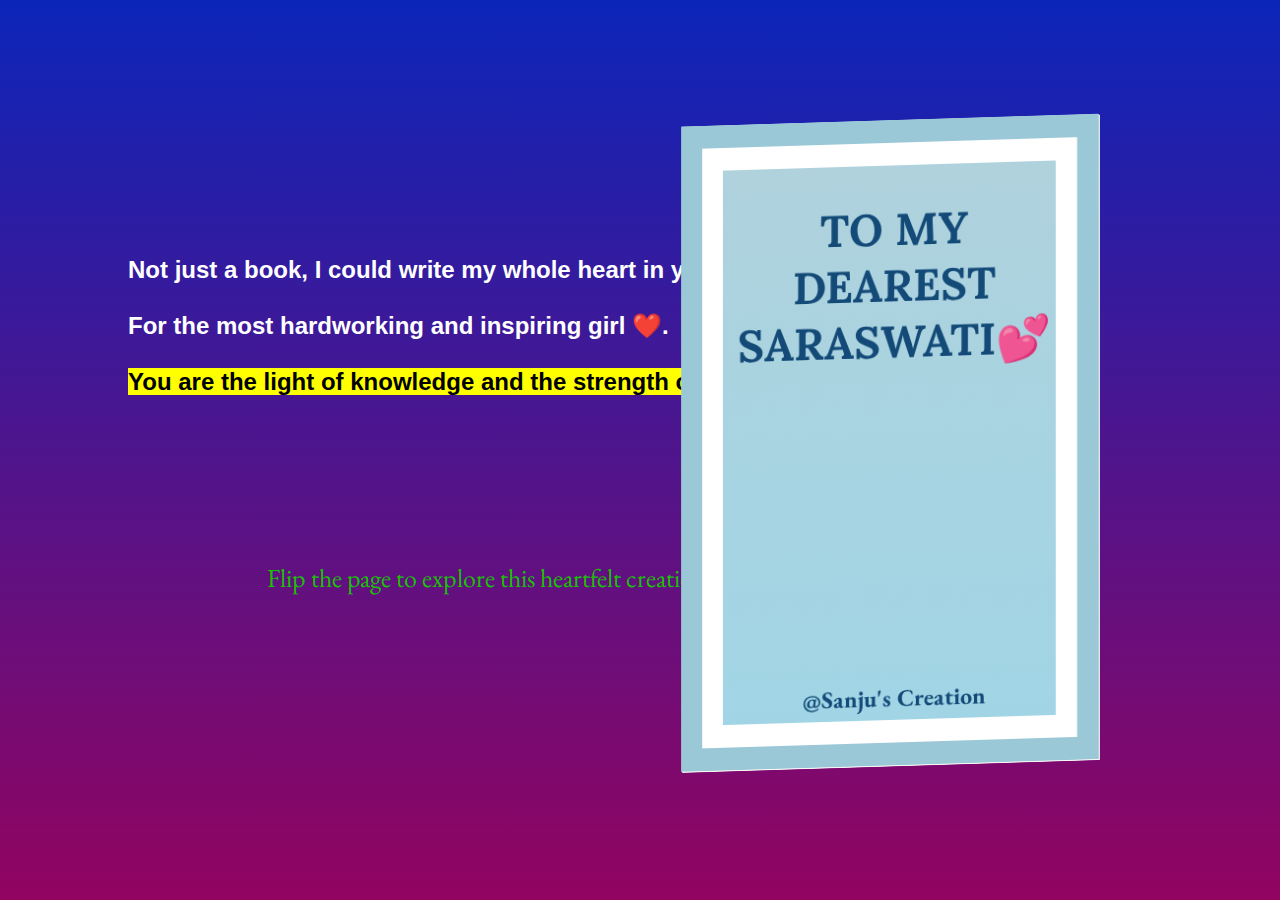
==== commit bb8696c0: "friendship" ====
--- a/book.html
+++ b/book.html
@@ -4,103 +4,99 @@
 <head>
     <meta charset="UTF-8" />
     <meta name="viewport" content="width=device-width, initial-scale=1.0" />
-    <title>For You, Shubhi</title>
+    <title>For You, Saraswati</title>
     <link rel="stylesheet" href="style.css" />
 </head>
 
 <body>
     <div class="motive">
         <h2>
-            Ek kitab kya, pura dil likh du aapke naam 🥰<br /><br />
-            Indore ki sabse pyaari ladki ke liye ❤️.<br /><br />
-            <span>Tum ho mere din ki roshni aur raaton ka sukoon, Shubhi 💖.</span>
+            Not just a book, I could write my whole heart in your name 🥰<br /><br />
+            For the most hardworking and inspiring girl ❤️.<br /><br />
+            <span>You are the light of knowledge and the strength of perseverance, Saraswati 💖.</span>
         </h2>
     </div>
     <div class="instruction">Flip the page to explore this heartfelt creation.</div>
     <div class="book">
         <div class="cover-front page" onclick="movePage(this, 1)">
-            <h1>To My Dearest Shubhi💕</h1>
-            <!-- <img src="" height="350" width="290" alt="" /> -->
+            <h1>To My Dearest Saraswati💕</h1>
             <div class="hat"><i class="fa-pied-piper-hat fab"></i></div>
             <br /><br /><br /><br /><br />
             <h2>@Sanju's Creation</h2>
         </div>
         <div class="cover-front page" onclick="movePage(this, 2)"></div>
         <div class="text-page page" onclick="movePage(this, 3)">
-            <p>Dear Shubhi, this is specially for you 🤞💖</p>
+            <p>Dear Saraswati, this is specially for you 🤞💖</p>
             <p>
-                Aaj tak kisi se baat karke itna special feel nahi kiya jitna aapke saath karta hoon. ❤️<br />
-                Indore se jitni door ho, dil ke utne hi kareeb ho. 💕<br />
-                Kya aap hamesha ke liye mere saath rahna chahengi? 🫀
+                I have never met someone as dedicated and inspiring as you. ❤️<br />
+                No matter how tough the CA journey gets, you will conquer it with your determination. 💕<br />
+                Keep believing in yourself because success is already waiting for you! 🚀
             </p>
             <iframe width="360" height="215" src="https://www.youtube.com/embed/_iktURk0X-A?si=VjSw03MWgZimF5ju"
                 title="YouTube video player" frameborder="0"
                 allow="accelerometer; autoplay; clipboard-write; encrypted-media; gyroscope; picture-in-picture; web-share"
                 referrerpolicy="strict-origin-when-cross-origin" allowfullscreen></iframe>
             <br /><br />
-            <p>Note: Play the video and feel the moment before reading further.</p>
+            <p>Note: Play the video and feel the motivation before reading further.</p>
             <br /><br /><br />
             <p>Turn the page for more...</p>
         </div>
         <div class="text-page page" onclick="movePage(this, 4)">
             <p>
-                Shubhi, tumhari baaton mein woh jaadu hai jo din banata hai. 😻<br />
-                Tumhara naam sunte hi chehre par muskaan aa jati hai. ❤️<br />
-                Kya tum mere saath ek naye safar ki shuruaat karogi? 💕
+                Saraswati, your hard work and dedication are truly inspiring. 🌟<br />
+                No matter how many obstacles come your way, I know you will overcome them. ❤️<br />
+                Stay strong, stay focused, and never stop believing in yourself. 💪✨
             </p>
             <p>
-                Tum mere liye special ho, aur yeh kitab sirf tumhare liye hai. 🥹<br />
-                Aapka saath meri zindagi ko aur bhi khoobsurat banata hai.
+                This journey might be tough, but remember—you are tougher! 🏆<br />
+                Keep pushing forward, and one day, the world will recognize your greatness. 🌍💖
+            </p>
         </div>
         <div class="text-page page" onclick="movePage(this, 5)">
             <p>
-                Ek chhoti si shayari: <br />
-                "Indore ki galiyon ki tarah ho tum, <br />
-                Har mod par ek nayi muskaan le aati ho tum." 🌟
+                A small quote for you: <br />
+                "Success is not final, failure is not fatal: It is the courage to continue that counts." – Winston Churchill 🌟
             </p>
             <p>
-                Tum mere din ki shuruaat ho aur raat ki akhir. 🥹<br />
-                Tumhare saath har moment perfect lagta hai. ❤️
+                Keep moving forward, and never let self-doubt stop you. 🏆<br />
+                Every effort you put in today will create a brighter tomorrow. ❤️
             </p>
             <p>
-                Shubhi, tum bas meri ho, aur hamesha rahogi. 💕
+                Saraswati, your dreams are worth every sacrifice you make. 💕
             </p>
         </div>
         <div class="text-page page" onclick="movePage(this, 6)">
             <p>
-                Tum meri duniya ho, Shubhi.<br />
-                Zindagi ke har pal mein tumhara hona ek blessing hai. 😍<br />
-                Tumhare bina sab kuch adhoora lagta hai. 💕
+                You are meant for greatness, Saraswati.<br />
+                Hard work never goes unnoticed, and soon, your efforts will turn into success. 😍<br />
+                Believe in yourself, because I believe in you! 💕
             </p>
             <p>
-                "Shubhi, kya tum mujhe apne dil ka ek hissa banaogi?" ❤️<br />
-                Tumhari khushi meri priority hai, aur tum meri duniya ho.
+                "Saraswati, keep chasing your dreams, and one day, the world will celebrate your achievements!" ❤️<br />
+                Your success is not a question of "if" but "when." 🌟
             </p>
         </div>
      
         <div class="text-page page">
             <p>
-                Shubhi, ek baat yaad rakhna—mein hamesha tumhara saath dunga.<br />
-                Tum meri khushi ho, meri zindagi ho, aur mera sab kuch ho. ❤️
+                Saraswati, always remember—you are capable of achieving anything you set your mind to.<br />
+                Your journey is unique, and your success story will be an inspiration for many. ❤️
             </p>
             <p>.....This is not the end, but just the beginning.</p>
-            <h2>Shubhi ji, will you accept my love? 🥹</h2>
-            <h2>Please reply and make my day. ❤️</h2>
+            <h2>Saraswati, keep shining and keep striving! 🥹</h2>
+            <h2>Your hard work will pay off soon! ❤️</h2>
             <br />
             <img src="https://media.tenor.com/zGm5acSjHCIAAAAM/cat-begging.gif" />
-            <button id="botao1">Yes, Sanjuuu🥺</button>
+            <button id="botao1">Thank you, Sanjuuu! 🥺</button>
         </div>
         <div class="page"></div>
-        <!-- Additional blank pages -->
     </div>
     <script>
         document.getElementById("botao1").addEventListener("click", function () {
-            alert("You're always in my heart, Shubhi❤️. Drop me a message whenever you're free.");
+            alert("You are always in my thoughts, Saraswati ❤️. Keep pushing forward!");
         });
     </script>
     <script src="script.js"></script>
 </body>
 
 </html>
-
-</html>